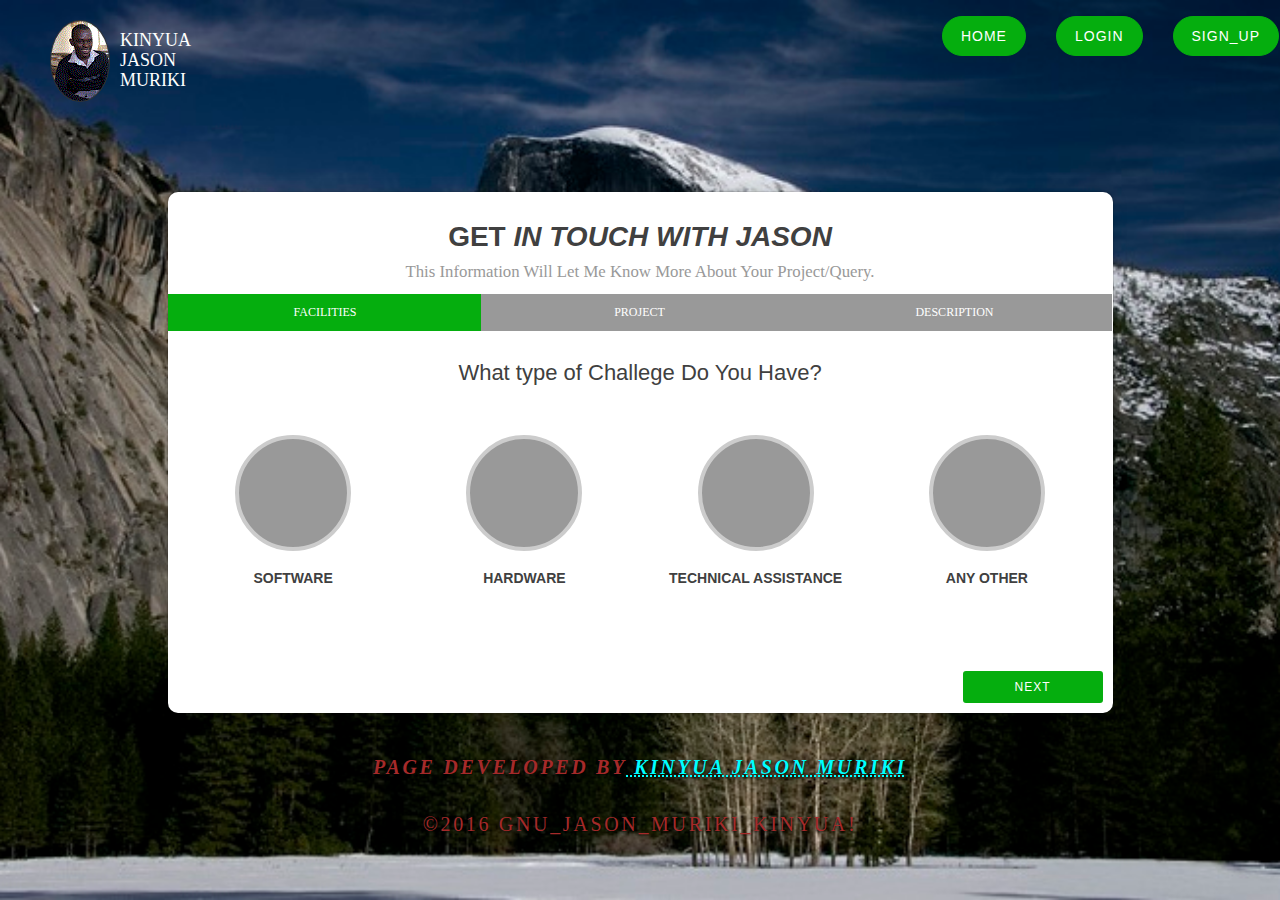
==== Help_Centre.html @ 9847a577 "Final project Data, and finally moving to github.io" ====
<!doctype html>
<html lang="en">
<head>
	<meta charset="utf-8" />
	<meta http-equiv="X-UA-Compatible" content="IE=edge,chrome=1" />
	<meta name="description" content="Personal website meant to give a brief detail about Kinyua Jason Muriki">
    <meta name="author" content="Kinyua Jason Muriki">
    <meta name="keywords" content="GIS, GEGIS, IGGRES DeKUT, GEGIS DeKUT, GIS DeKUT, J.M.K, J.M, K.J,M.J.K,K.J.M,Kinyua Jason, Jason Muriki, Muriki kinyua, Kinyua Muriki, jason Kinyua, Jason Kinyua Muriki, Muriki jason Kinyua ,Jason Muriki Kinyua" />
    <meta name="Kinyua Jason Muriki" content="Webpage Developed By Jason Muriki Kinyua for Personal Purposes" />
	<meta http-equiv="refresh" content="3000" />
	<meta http-equiv="cache-control" content="no-cache" />
	<meta name="copyright" content="&copy;2016 Jason Muriki Kinyua" />
	<title>JASON @Help Centre</title>

	<meta content='width=device-width, initial-scale=1.0, maximum-scale=1.0, user-scalable=0' name='viewport' />
    <meta name="viewport" content="width=device-width" />

    <link rel="icon" type="image" href="Power (19).jpg">
    <link href="Combination.css" rel="stylesheet" />

    
    <link href="http://JasonMuriki.github.io">
</head>

<body>
<div class="image-container set-full-height" style="background-image: url('Yosemit.jpg')">
        <a target="blank" href="index.html">
         <div class="logo-container">
            <div class="logo">
                <img src="Dekut_1 (97).gif">
            </div>
            <div class="brand">
               KINYUA JASON MURIKI
            </div>
			
        </div>
    </a>
    <div class="navbar">
	 <ul class="nav navbar-nav navbar-right help_sign_log_etc">
				<li><a target="blank" href="index.html" > <span class="btn btn-round btn-md btn-success btn-fill ">Home</span></a></li>
				<li><a target="blank" href="login.html"> <span class="btn btn-round btn-md btn-success btn-fill ">Login</span></a></li>
				<li><a target="blank" href="Sign_Up.html" > <span class="btn btn-round btn-md btn-success btn-fill ">Sign_up</span></a></li>
			</ul>
	</div>
    <!--   Big container   -->
    <div class="container">
        <div class="row">
        <div class="col-sm-10 col-xs-offset-1">
           
            <!--      Wizard container        -->   
            <div class="wizard-container"> 
                <div class="card wizard-card ct-wizard-green" id="wizard">
                <form action="" method="">
                <!--        You can switch "ct-wizard-azzure"  with one of the next bright colors: "ct-wizard-blue", "ct-wizard-green", "ct-wizard-orange", "ct-wizard-red"             -->
                
                    	<div class="wizard-header">
                        	<h3>
                        	   <b>GET <i>IN TOUCH WITH JASON </i></b> <br>
                        	   <small class="makeCapital">This information will let Me know more about Your Project/Query.</small>
                        	</h3>
                    	</div>
                    	<ul>
                           
                            <li><a target="blank" href="#type" data-toggle="tab">FACILITIES</a></li>
                            <li><a target="blank" href="#facilities" data-toggle="tab">PROJECT</a></li>
                            <li><a target="blank" href="#description" data-toggle="tab">DESCRIPTION</a></li>
                        </ul>
                        <div class="tab-content">
                           
                            <div class="tab-pane" id="type">
                                <h4 class="info-text">What type of Challege Do You Have? </h4>
                                <div class="row">
                                    <div class="col-sm-12 col-sm-offset-0">
                                        <div class="col-sm-3">
                                            <div class="choice" data-toggle="wizard-radio" rel="tooltip" title="Select this option if you have a SOFTWARE Challege.">
                                                <input type="radio" name="type" value="software">
                                                <div class="icon">
                                                    <i class="fa fa-home"></i>
                                                </div>
                                                <h6>SOFTWARE</h6>
                                            </div>
                                        </div>
                                        <div class="col-sm-3">
                                            <div class="choice" data-toggle="wizard-radio" rel="tooltip" title="Select this option if you have  a HARDWARE challenge">
                                                <input type="radio" name="type" value="hardware">
                                                <div class="icon">
                                                    <i class="fa fa-building"></i>
                                                </div>
                                                <h6>HARDWARE</h6>
                                            </div>
                                        </div>
										<div class="col-sm-3 ">
                                            <div class="choice" data-toggle="wizard-radio" rel="tooltip" title="Select this option if you Need Technical Assistance.">
                                                <input type="radio" name="type" value="technical">
                                                <div class="icon">
                                                    <i class="fa fa-home"></i>
                                                </div>
                                                <h6>TECHNICAL ASSISTANCE</h6>
                                            </div>
                                        </div>
                                        <div class="col-sm-3">
                                            <div class="choice" data-toggle="wizard-radio" rel="tooltip" title="Select this option if you Need Some Other Assistance">
                                                <input type="radio" name="type" value="other">
                                                <div class="icon">
                                                    <i class="fa fa-building"></i>
                                                </div>
                                                <h6>ANY OTHER</h6>
                                            </div>
                                        </div>
                                        
                                    </div>
                                </div>
                            </div>
                            <div class="tab-pane" id="facilities">
                                <h4 class="info-text">Tell us more about The Challege!. </h4>
                                <div class="row">
								<div class="col-sm-6">
                                       <div class="form-group">
                                          <label class="makeUpper">POST YOUR PROJECT</label>
                                          <select class="form-control">
                                            <option disabled="" selected="">- response -</option>
                                            <option>Website</option>
                                            <option>Graphics</option>
											<option>Posters and Logo</option>
                                            <option>Application</option>
											<option>Design</option>
                                            <option>Training</option>
											<option>Any Other</option>
                                            
                                          </select>
                                       </div>
                                      </div>
                                    <div class="col-sm-6 ">
                                      <div class="form-group">
                                          <label class="makeUpper">Convenient Mode Of Communication</label>
                                          <select class="form-control">
                                            <option disabled="" selected="">- most "friendly" mode -</option>
                                            <option>Online Help Centre</option>
                                            <option>Email [gmail, yahoo, outlook, etc] </option>
                                            <option>Phone Call</option>
											<option>Direct Text Message</option>
											<option>One on One[Not Recommended]</option>
                                          </select>
                                      </div>
                                    </div>
                                    <div class="col-sm-6 ">
                                      <div class="form-group">
                                          <label class="makeUpper">Connect Live ChatRoom?</label>
                                          <select class="form-control">
                                            <option disabled="" selected="">- response -</option>
                                            <option>Yes</option>
                                            <option>No </option>
                                          </select>
                                      </div>
                                     </div>
                                     <div class="col-sm-6 ">
                                      <div class="form-group">
                                          <label class="makeUpper">Send Email Now?</label>
                                          <select class="form-control">
                                            <option disabled="" selected="">- response -</option>
                                            <option>Yes</option>
                                            <option>No </option>
                                          </select>
                                       </div>
                                      </div>
                                      <div class="col-sm-6">
                                       <div class="form-group">
                                          <label class="makeUpper">Receive Phone Call?</label>
                                          <select class="form-control">
                                            <option disabled="" selected="">- response -</option>
                                            <option>Yes</option>
                                            <option>No </option>
                                          </select>
                                       </div>
                                      </div>
									  <div class="col-sm-6">
                                       <div class="form-group">
                                          <label class="makeUpper">Receive Text message now?</label>
                                          <select class="form-control">
                                            <option disabled="" selected="">- response -</option>
                                            <option>Yes</option>
                                            <option>No </option>
                                          </select>
                                       </div>
                                      </div>
									  <div class="col-sm-6">
                                       <div class="form-group">
                                          <label class="makeUpper">Book A Technitian?</label>
                                          <select class="form-control">
                                            <option disabled="" selected="">- response -</option>
                                            <option>Yes</option>
                                            <option>No </option>
                                          </select>
                                       </div>
                                      </div>
                                </div>
                            </div>
                            <div class="tab-pane" id="description">
                                <div class="row">
                                    <h4 class="info-text makeUpper"> Drop a brief description. </h4>
                                    <div class="col-sm-6 col-sm-offset-1">
                                         <div class="form-group">
                                            <label class="makeUpper">Describe The Situation Briefly</label>
                                            <textarea class="form-control" placeholder="" rows="9">
                                                
                                            </textarea>
                                          </div>
                                    </div>
                                    <div class="col-sm-4">
                                         <div class="form-group">
                                            <label>Example</label>
                                            <p class="description">"I need a Website and/or Application to promote my growing Business and Monitor it's operations remotely!."</p>
                                          </div>
                                    </div>
                                </div>
                            </div>
                        </div>
                        <div class="wizard-footer">
                            	<div class="pull-right">
                                    <input type='button' class='btn btn-next btn-fill btn-success btn-wd btn-sm' name='next' value='Next' />
                                    <input type='button' class='btn btn-finish btn-fill btn-success btn-wd btn-sm' name='finish' value='Finish' />
        
                                </div>
                                <div class="pull-left">
                                    <input type='button' class='btn btn-previous btn-fill btn-default btn-wd btn-sm' name='previous' value='Previous' />
                                </div>
                                <div class="clearfix"></div>
                        </div>	
                    </form>
                </div>
            </div> <!-- wizard container -->
        </div>
        </div> <!-- row -->
    </div> <!--  big container -->
   
    <div class="footer">
        <div class="container" id="copyright">
             <i><b>Page Developed By<a target="blank" href="http://JasonMuriki.github.io"> Kinyua Jason Muriki</a></b></i><br />
			 <br /><div >&copy;2016 GNU_Jason_Muriki_Kinyua!</div>
        </div>
    </div>
    
</div>

</body>

<script src="Combination.js" type="text/javascript"></script>
	

</html>
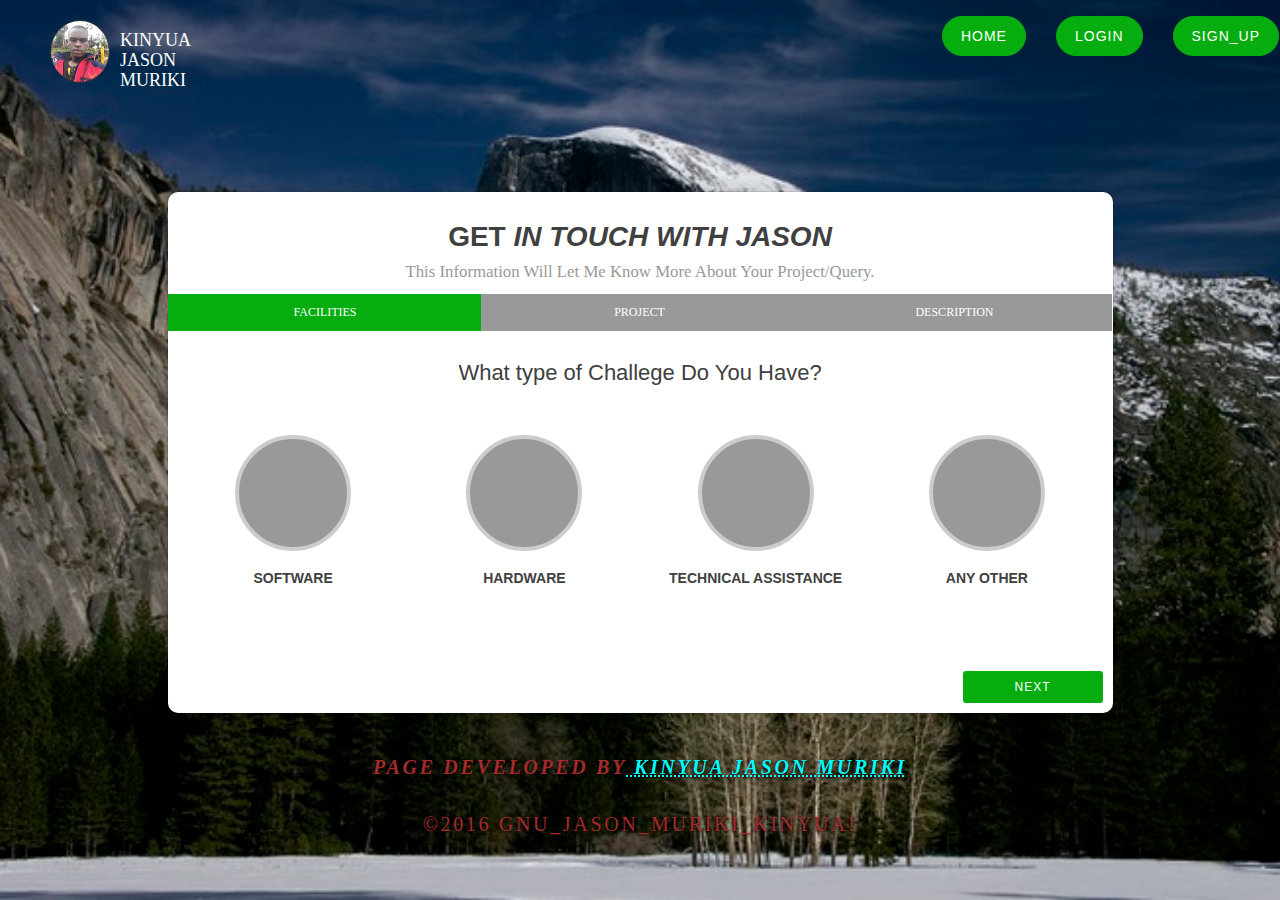
==== commit 08912f48: "Slider Content Predominant Bug Resolved" ====
--- a/Help_Centre.html
+++ b/Help_Centre.html
@@ -15,19 +15,19 @@
 	<meta content='width=device-width, initial-scale=1.0, maximum-scale=1.0, user-scalable=0' name='viewport' />
     <meta name="viewport" content="width=device-width" />
 
-    <link rel="icon" type="image" href="Power (19).jpg">
-    <link href="Combination.css" rel="stylesheet" />
+    <link rel="icon" type="image" href="Images/Power (19).jpg">
+    <link href="Plugins/Combination.css" rel="stylesheet" />
 
     
     <link href="http://JasonMuriki.github.io">
 </head>
 
 <body>
-<div class="image-container set-full-height" style="background-image: url('Yosemit.jpg')">
+<div class="image-container set-full-height" style="background-image: url('Images/Yosemit.jpg')">
         <a target="blank" href="index.html">
          <div class="logo-container">
             <div class="logo">
-                <img src="Dekut_1 (97).gif">
+                <img src="Images/GoogleProfile.png" class="img-round img-responsive">
             </div>
             <div class="brand">
                KINYUA JASON MURIKI
@@ -244,7 +244,7 @@
 
 </body>
 
-<script src="Combination.js" type="text/javascript"></script>
+<script src="Plugins/Combination.js" type="text/javascript"></script>
 	
 
 </html>